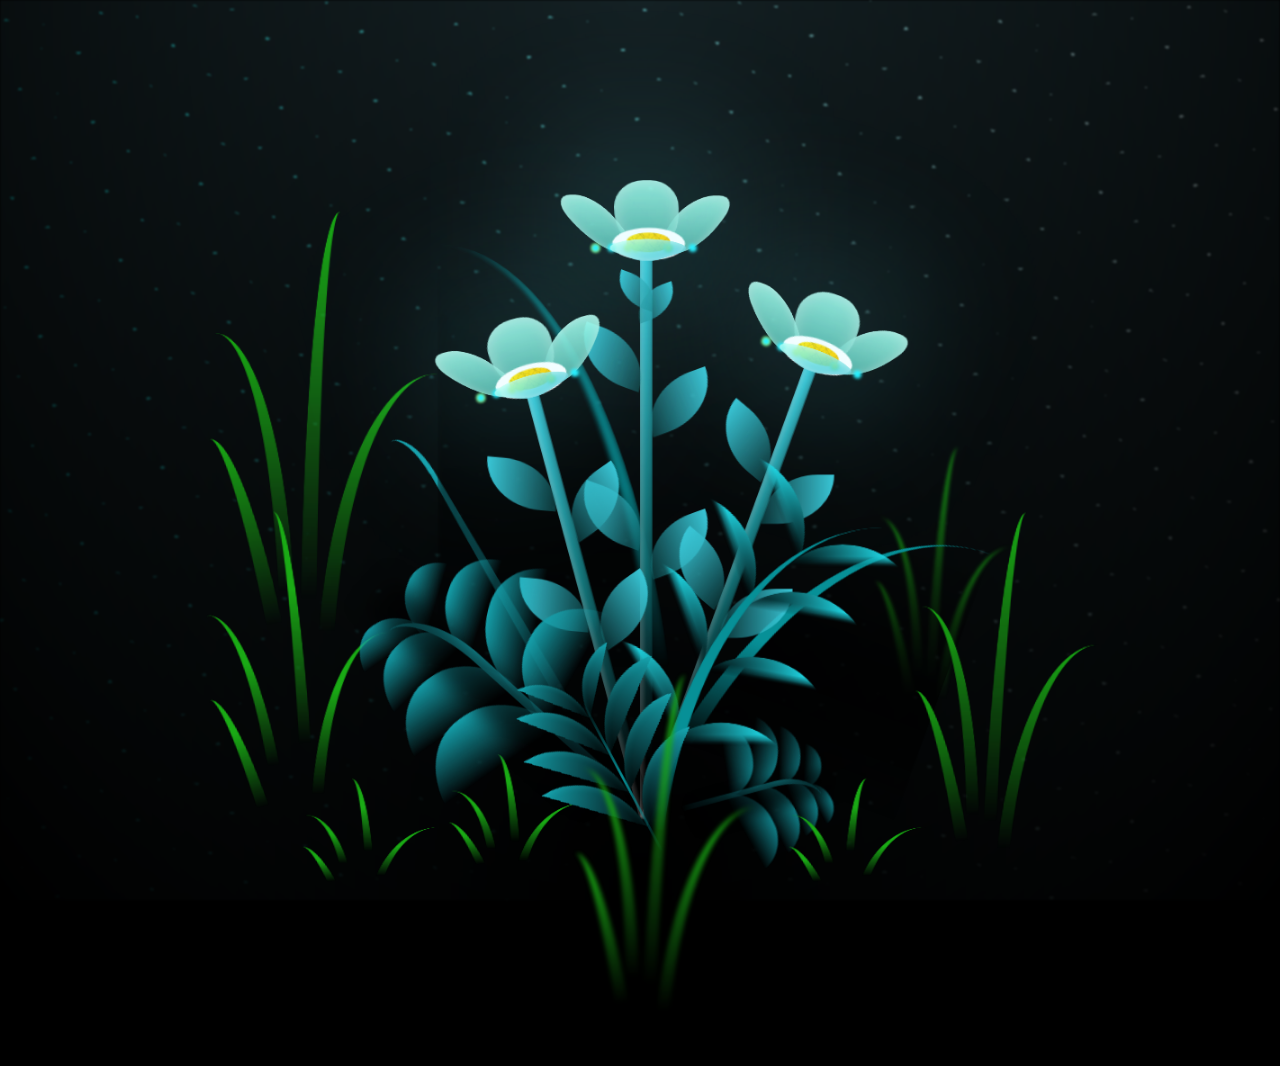
==== flower.html @ 38403045 "first commit" ====
<!DOCTYPE html>
<html lang="en">
<head>
    <meta charset="UTF-8">
    <meta http-equiv="X-UA-Compatible" content="IE=edge">
    <meta name="viewport" content="width=device-width, initial-scale=1.0">
    <link rel="stylesheet" href="css/main.css">
    <link rel="icon" href="img/flowers.png" type="image/x-icon">
    <title>flowers</title>
</head>
<body class="container">
    <div class="night"></div>
    <div class="flowers">
      <div class="flower flower--1">
        <div class="flower__leafs flower__leafs--1">
          <div class="flower__leaf flower__leaf--1"></div>
          <div class="flower__leaf flower__leaf--2"></div>
          <div class="flower__leaf flower__leaf--3"></div>
          <div class="flower__leaf flower__leaf--4"></div>
          <div class="flower__white-circle"></div>
  
          <div class="flower__light flower__light--1"></div>
          <div class="flower__light flower__light--2"></div>
          <div class="flower__light flower__light--3"></div>
          <div class="flower__light flower__light--4"></div>
          <div class="flower__light flower__light--5"></div>
          <div class="flower__light flower__light--6"></div>
          <div class="flower__light flower__light--7"></div>
          <div class="flower__light flower__light--8"></div>
  
        </div>
        <div class="flower__line">
          <div class="flower__line__leaf flower__line__leaf--1"></div>
          <div class="flower__line__leaf flower__line__leaf--2"></div>
          <div class="flower__line__leaf flower__line__leaf--3"></div>
          <div class="flower__line__leaf flower__line__leaf--4"></div>
          <div class="flower__line__leaf flower__line__leaf--5"></div>
          <div class="flower__line__leaf flower__line__leaf--6"></div>
        </div>
      </div>
  
      <div class="flower flower--2">
        <div class="flower__leafs flower__leafs--2">
          <div class="flower__leaf flower__leaf--1"></div>
          <div class="flower__leaf flower__leaf--2"></div>
          <div class="flower__leaf flower__leaf--3"></div>
          <div class="flower__leaf flower__leaf--4"></div>
          <div class="flower__white-circle"></div>
  
          <div class="flower__light flower__light--1"></div>
          <div class="flower__light flower__light--2"></div>
          <div class="flower__light flower__light--3"></div>
          <div class="flower__light flower__light--4"></div>
          <div class="flower__light flower__light--5"></div>
          <div class="flower__light flower__light--6"></div>
          <div class="flower__light flower__light--7"></div>
          <div class="flower__light flower__light--8"></div>
  
        </div>
        <div class="flower__line">
          <div class="flower__line__leaf flower__line__leaf--1"></div>
          <div class="flower__line__leaf flower__line__leaf--2"></div>
          <div class="flower__line__leaf flower__line__leaf--3"></div>
          <div class="flower__line__leaf flower__line__leaf--4"></div>
        </div>
      </div>
  
      <div class="flower flower--3">
        <div class="flower__leafs flower__leafs--3">
          <div class="flower__leaf flower__leaf--1"></div>
          <div class="flower__leaf flower__leaf--2"></div>
          <div class="flower__leaf flower__leaf--3"></div>
          <div class="flower__leaf flower__leaf--4"></div>
          <div class="flower__white-circle"></div>
  
          <div class="flower__light flower__light--1"></div>
          <div class="flower__light flower__light--2"></div>
          <div class="flower__light flower__light--3"></div>
          <div class="flower__light flower__light--4"></div>
          <div class="flower__light flower__light--5"></div>
          <div class="flower__light flower__light--6"></div>
          <div class="flower__light flower__light--7"></div>
          <div class="flower__light flower__light--8"></div>
  
        </div>
        <div class="flower__line">
          <div class="flower__line__leaf flower__line__leaf--1"></div>
          <div class="flower__line__leaf flower__line__leaf--2"></div>
          <div class="flower__line__leaf flower__line__leaf--3"></div>
          <div class="flower__line__leaf flower__line__leaf--4"></div>
        </div>
      </div>
  
      <div class="grow-ans" style="--d:1.2s">
        <div class="flower__g-long">
          <div class="flower__g-long__top"></div>
          <div class="flower__g-long__bottom"></div>
        </div>
      </div>
  
      <div class="growing-grass">
        <div class="flower__grass flower__grass--1">
          <div class="flower__grass--top"></div>
          <div class="flower__grass--bottom"></div>
          <div class="flower__grass__leaf flower__grass__leaf--1"></div>
          <div class="flower__grass__leaf flower__grass__leaf--2"></div>
          <div class="flower__grass__leaf flower__grass__leaf--3"></div>
          <div class="flower__grass__leaf flower__grass__leaf--4"></div>
          <div class="flower__grass__leaf flower__grass__leaf--5"></div>
          <div class="flower__grass__leaf flower__grass__leaf--6"></div>
          <div class="flower__grass__leaf flower__grass__leaf--7"></div>
          <div class="flower__grass__leaf flower__grass__leaf--8"></div>
          <div class="flower__grass__overlay"></div>
        </div>
      </div>
  
      <div class="growing-grass">
        <div class="flower__grass flower__grass--2">
          <div class="flower__grass--top"></div>
          <div class="flower__grass--bottom"></div>
          <div class="flower__grass__leaf flower__grass__leaf--1"></div>
          <div class="flower__grass__leaf flower__grass__leaf--2"></div>
          <div class="flower__grass__leaf flower__grass__leaf--3"></div>
          <div class="flower__grass__leaf flower__grass__leaf--4"></div>
          <div class="flower__grass__leaf flower__grass__leaf--5"></div>
          <div class="flower__grass__leaf flower__grass__leaf--6"></div>
          <div class="flower__grass__leaf flower__grass__leaf--7"></div>
          <div class="flower__grass__leaf flower__grass__leaf--8"></div>
          <div class="flower__grass__overlay"></div>
        </div>
      </div>
  
      <div class="grow-ans" style="--d:2.4s">
        <div class="flower__g-right flower__g-right--1">
          <div class="leaf"></div>
        </div>
      </div>
  
      <div class="grow-ans" style="--d:2.8s">
        <div class="flower__g-right flower__g-right--2">
          <div class="leaf"></div>
        </div>
      </div>
  
      <div class="grow-ans" style="--d:2.8s">
        <div class="flower__g-front">
          <div class="flower__g-front__leaf-wrapper flower__g-front__leaf-wrapper--1">
            <div class="flower__g-front__leaf"></div>
          </div>
          <div class="flower__g-front__leaf-wrapper flower__g-front__leaf-wrapper--2">
            <div class="flower__g-front__leaf"></div>
          </div>
          <div class="flower__g-front__leaf-wrapper flower__g-front__leaf-wrapper--3">
            <div class="flower__g-front__leaf"></div>
          </div>
          <div class="flower__g-front__leaf-wrapper flower__g-front__leaf-wrapper--4">
            <div class="flower__g-front__leaf"></div>
          </div>
          <div class="flower__g-front__leaf-wrapper flower__g-front__leaf-wrapper--5">
            <div class="flower__g-front__leaf"></div>
          </div>
          <div class="flower__g-front__leaf-wrapper flower__g-front__leaf-wrapper--6">
            <div class="flower__g-front__leaf"></div>
          </div>
          <div class="flower__g-front__leaf-wrapper flower__g-front__leaf-wrapper--7">
            <div class="flower__g-front__leaf"></div>
          </div>
          <div class="flower__g-front__leaf-wrapper flower__g-front__leaf-wrapper--8">
            <div class="flower__g-front__leaf"></div>
          </div>
          <div class="flower__g-front__line"></div>
        </div>
      </div>
  
      <div class="grow-ans" style="--d:3.2s">
        <div class="flower__g-fr">
          <div class="leaf"></div>
          <div class="flower__g-fr__leaf flower__g-fr__leaf--1"></div>
          <div class="flower__g-fr__leaf flower__g-fr__leaf--2"></div>
          <div class="flower__g-fr__leaf flower__g-fr__leaf--3"></div>
          <div class="flower__g-fr__leaf flower__g-fr__leaf--4"></div>
          <div class="flower__g-fr__leaf flower__g-fr__leaf--5"></div>
          <div class="flower__g-fr__leaf flower__g-fr__leaf--6"></div>
          <div class="flower__g-fr__leaf flower__g-fr__leaf--7"></div>
          <div class="flower__g-fr__leaf flower__g-fr__leaf--8"></div>
        </div>
      </div>
  
      <div class="long-g long-g--0">
        <div class="grow-ans" style="--d:3s">
          <div class="leaf leaf--0"></div>
        </div>
        <div class="grow-ans" style="--d:2.2s">
          <div class="leaf leaf--1"></div>
        </div>
        <div class="grow-ans" style="--d:3.4s">
          <div class="leaf leaf--2"></div>
        </div>
        <div class="grow-ans" style="--d:3.6s">
          <div class="leaf leaf--3"></div>
        </div>
      </div>
  
      <div class="long-g long-g--1">
        <div class="grow-ans" style="--d:3.6s">
          <div class="leaf leaf--0"></div>
        </div>
        <div class="grow-ans" style="--d:3.8s">
          <div class="leaf leaf--1"></div>
        </div>
        <div class="grow-ans" style="--d:4s">
          <div class="leaf leaf--2"></div>
        </div>
        <div class="grow-ans" style="--d:4.2s">
          <div class="leaf leaf--3"></div>
        </div>
      </div>
  
      <div class="long-g long-g--2">
        <div class="grow-ans" style="--d:4s">
          <div class="leaf leaf--0"></div>
        </div>
        <div class="grow-ans" style="--d:4.2s">
          <div class="leaf leaf--1"></div>
        </div>
        <div class="grow-ans" style="--d:4.4s">
          <div class="leaf leaf--2"></div>
        </div>
        <div class="grow-ans" style="--d:4.6s">
          <div class="leaf leaf--3"></div>
        </div>
      </div>
  
      <div class="long-g long-g--3">
        <div class="grow-ans" style="--d:4s">
          <div class="leaf leaf--0"></div>
        </div>
        <div class="grow-ans" style="--d:4.2s">
          <div class="leaf leaf--1"></div>
        </div>
        <div class="grow-ans" style="--d:3s">
          <div class="leaf leaf--2"></div>
        </div>
        <div class="grow-ans" style="--d:3.6s">
          <div class="leaf leaf--3"></div>
        </div>
      </div>
  
      <div class="long-g long-g--4">
        <div class="grow-ans" style="--d:4s">
          <div class="leaf leaf--0"></div>
        </div>
        <div class="grow-ans" style="--d:4.2s">
          <div class="leaf leaf--1"></div>
        </div>
        <div class="grow-ans" style="--d:3s">
          <div class="leaf leaf--2"></div>
        </div>
        <div class="grow-ans" style="--d:3.6s">
          <div class="leaf leaf--3"></div>
        </div>
      </div>
  
      <div class="long-g long-g--5">
        <div class="grow-ans" style="--d:4s">
          <div class="leaf leaf--0"></div>
        </div>
        <div class="grow-ans" style="--d:4.2s">
          <div class="leaf leaf--1"></div>
        </div>
        <div class="grow-ans" style="--d:3s">
          <div class="leaf leaf--2"></div>
        </div>
        <div class="grow-ans" style="--d:3.6s">
          <div class="leaf leaf--3"></div>
        </div>
      </div>
  
      <div class="long-g long-g--6">
        <div class="grow-ans" style="--d:4.2s">
          <div class="leaf leaf--0"></div>
        </div>
        <div class="grow-ans" style="--d:4.4s">
          <div class="leaf leaf--1"></div>
        </div>
        <div class="grow-ans" style="--d:4.6s">
          <div class="leaf leaf--2"></div>
        </div>
        <div class="grow-ans" style="--d:4.8s">
          <div class="leaf leaf--3"></div>
        </div>
      </div>
  
      <div class="long-g long-g--7">
        <div class="grow-ans" style="--d:3s">
          <div class="leaf leaf--0"></div>
        </div>
        <div class="grow-ans" style="--d:3.2s">
          <div class="leaf leaf--1"></div>
        </div>
        <div class="grow-ans" style="--d:3.5s">
          <div class="leaf leaf--2"></div>
        </div>
        <div class="grow-ans" style="--d:3.6s">
          <div class="leaf leaf--3"></div>
        </div>
      </div>
    </div>
    <script src="main.js"></script>
  </body>
</html>
---- css/main.css ----
*,
*::after,
*::before {
  padding: 0;
  margin: 0;
  box-sizing: border-box;
}

:root {
  --dark-color: #000;
}

body {
  display: flex;
  align-items: flex-end;
  justify-content: center;
  min-height: 100vh;
  background-color: var(--dark-color);
  overflow: hidden;
  perspective: 1000px;
}

.night {
  position: fixed;
  left: 50%;
  top: 0;
  transform: translateX(-50%);
  width: 100%;
  height: 100%;
  filter: blur(0.1vmin);
  background-image: radial-gradient(ellipse at top, transparent 0%, var(--dark-color)), radial-gradient(ellipse at bottom, var(--dark-color), rgba(145, 233, 255, 0.2)), repeating-linear-gradient(220deg, rgb(0, 0, 0) 0px, rgb(0, 0, 0) 19px, transparent 19px, transparent 22px), repeating-linear-gradient(189deg, rgb(0, 0, 0) 0px, rgb(0, 0, 0) 19px, transparent 19px, transparent 22px), repeating-linear-gradient(148deg, rgb(0, 0, 0) 0px, rgb(0, 0, 0) 19px, transparent 19px, transparent 22px), linear-gradient(90deg, rgb(0, 255, 250), rgb(240, 240, 240));
}

.flowers {
  position: relative;
  transform: scale(0.9);
}

.flower {
  position: absolute;
  bottom: 10vmin;
  transform-origin: bottom center;
  z-index: 10;
  --fl-speed: 0.8s;
}
.flower--1 {
  -webkit-animation: moving-flower-1 4s linear infinite;
          animation: moving-flower-1 4s linear infinite;
}
.flower--1 .flower__line {
  height: 70vmin;
  -webkit-animation-delay: 0.3s;
          animation-delay: 0.3s;
}
.flower--1 .flower__line__leaf--1 {
  -webkit-animation: blooming-leaf-right var(--fl-speed) 1.6s backwards;
          animation: blooming-leaf-right var(--fl-speed) 1.6s backwards;
}
.flower--1 .flower__line__leaf--2 {
  -webkit-animation: blooming-leaf-right var(--fl-speed) 1.4s backwards;
          animation: blooming-leaf-right var(--fl-speed) 1.4s backwards;
}
.flower--1 .flower__line__leaf--3 {
  -webkit-animation: blooming-leaf-left var(--fl-speed) 1.2s backwards;
          animation: blooming-leaf-left var(--fl-speed) 1.2s backwards;
}
.flower--1 .flower__line__leaf--4 {
  -webkit-animation: blooming-leaf-left var(--fl-speed) 1s backwards;
          animation: blooming-leaf-left var(--fl-speed) 1s backwards;
}
.flower--1 .flower__line__leaf--5 {
  -webkit-animation: blooming-leaf-right var(--fl-speed) 1.8s backwards;
          animation: blooming-leaf-right var(--fl-speed) 1.8s backwards;
}
.flower--1 .flower__line__leaf--6 {
  -webkit-animation: blooming-leaf-left var(--fl-speed) 2s backwards;
          animation: blooming-leaf-left var(--fl-speed) 2s backwards;
}
.flower--2 {
  left: 50%;
  transform: rotate(20deg);
  -webkit-animation: moving-flower-2 4s linear infinite;
          animation: moving-flower-2 4s linear infinite;
}
.flower--2 .flower__line {
  height: 60vmin;
  -webkit-animation-delay: 0.6s;
          animation-delay: 0.6s;
}
.flower--2 .flower__line__leaf--1 {
  -webkit-animation: blooming-leaf-right var(--fl-speed) 1.9s backwards;
          animation: blooming-leaf-right var(--fl-speed) 1.9s backwards;
}
.flower--2 .flower__line__leaf--2 {
  -webkit-animation: blooming-leaf-right var(--fl-speed) 1.7s backwards;
          animation: blooming-leaf-right var(--fl-speed) 1.7s backwards;
}
.flower--2 .flower__line__leaf--3 {
  -webkit-animation: blooming-leaf-left var(--fl-speed) 1.5s backwards;
          animation: blooming-leaf-left var(--fl-speed) 1.5s backwards;
}
.flower--2 .flower__line__leaf--4 {
  -webkit-animation: blooming-leaf-left var(--fl-speed) 1.3s backwards;
          animation: blooming-leaf-left var(--fl-speed) 1.3s backwards;
}
.flower--3 {
  left: 50%;
  transform: rotate(-15deg);
  -webkit-animation: moving-flower-3 4s linear infinite;
          animation: moving-flower-3 4s linear infinite;
}
.flower--3 .flower__line {
  -webkit-animation-delay: 0.9s;
          animation-delay: 0.9s;
}
.flower--3 .flower__line__leaf--1 {
  -webkit-animation: blooming-leaf-right var(--fl-speed) 2.5s backwards;
          animation: blooming-leaf-right var(--fl-speed) 2.5s backwards;
}
.flower--3 .flower__line__leaf--2 {
  -webkit-animation: blooming-leaf-right var(--fl-speed) 2.3s backwards;
          animation: blooming-leaf-right var(--fl-speed) 2.3s backwards;
}
.flower--3 .flower__line__leaf--3 {
  -webkit-animation: blooming-leaf-left var(--fl-speed) 2.1s backwards;
          animation: blooming-leaf-left var(--fl-speed) 2.1s backwards;
}
.flower--3 .flower__line__leaf--4 {
  -webkit-animation: blooming-leaf-left var(--fl-speed) 1.9s backwards;
          animation: blooming-leaf-left var(--fl-speed) 1.9s backwards;
}
.flower__leafs {
  position: relative;
  -webkit-animation: blooming-flower 2s backwards;
          animation: blooming-flower 2s backwards;
}
.flower__leafs--1 {
  -webkit-animation-delay: 1.1s;
          animation-delay: 1.1s;
}
.flower__leafs--2 {
  -webkit-animation-delay: 1.4s;
          animation-delay: 1.4s;
}
.flower__leafs--3 {
  -webkit-animation-delay: 1.7s;
          animation-delay: 1.7s;
}
.flower__leafs::after {
  content: "";
  position: absolute;
  left: 0;
  top: 0;
  transform: translate(-50%, -100%);
  width: 8vmin;
  height: 8vmin;
  background-color: #6bf0ff;
  filter: blur(10vmin);
}
.flower__leaf {
  position: absolute;
  bottom: 0;
  left: 50%;
  width: 8vmin;
  height: 11vmin;
  border-radius: 51% 49% 47% 53%/44% 45% 55% 69%;
  background-color: #a7ffee;
  background-image: linear-gradient(to top, #54b8aa, #a7ffee);
  transform-origin: bottom center;
  opacity: 0.9;
  box-shadow: inset 0 0 2vmin rgba(255, 255, 255, 0.5);
}
.flower__leaf--1 {
  transform: translate(-10%, 1%) rotateY(40deg) rotateX(-50deg);
}
.flower__leaf--2 {
  transform: translate(-50%, -4%) rotateX(40deg);
}
.flower__leaf--3 {
  transform: translate(-90%, 0%) rotateY(45deg) rotateX(50deg);
}
.flower__leaf--4 {
  width: 8vmin;
  height: 8vmin;
  transform-origin: bottom left;
  border-radius: 4vmin 10vmin 4vmin 4vmin;
  transform: translate(0%, 18%) rotateX(70deg) rotate(-43deg);
  background-image: linear-gradient(to top, #39c6d6, #a7ffee);
  z-index: 1;
  opacity: 0.8;
}
.flower__white-circle {
  position: absolute;
  left: -3.5vmin;
  top: -3vmin;
  width: 9vmin;
  height: 4vmin;
  border-radius: 50%;
  background-color: #fff;
}
.flower__white-circle::after {
  content: "";
  position: absolute;
  left: 50%;
  top: 45%;
  transform: translate(-50%, -50%);
  width: 60%;
  height: 60%;
  border-radius: inherit;
  background-image: repeating-linear-gradient(135deg, rgba(0, 0, 0, 0.03) 0px, rgba(0, 0, 0, 0.03) 1px, transparent 1px, transparent 12px), repeating-linear-gradient(45deg, rgba(0, 0, 0, 0.03) 0px, rgba(0, 0, 0, 0.03) 1px, transparent 1px, transparent 12px), repeating-linear-gradient(67.5deg, rgba(0, 0, 0, 0.03) 0px, rgba(0, 0, 0, 0.03) 1px, transparent 1px, transparent 12px), repeating-linear-gradient(135deg, rgba(0, 0, 0, 0.03) 0px, rgba(0, 0, 0, 0.03) 1px, transparent 1px, transparent 12px), repeating-linear-gradient(45deg, rgba(0, 0, 0, 0.03) 0px, rgba(0, 0, 0, 0.03) 1px, transparent 1px, transparent 12px), repeating-linear-gradient(112.5deg, rgba(0, 0, 0, 0.03) 0px, rgba(0, 0, 0, 0.03) 1px, transparent 1px, transparent 12px), repeating-linear-gradient(112.5deg, rgba(0, 0, 0, 0.03) 0px, rgba(0, 0, 0, 0.03) 1px, transparent 1px, transparent 12px), repeating-linear-gradient(45deg, rgba(0, 0, 0, 0.03) 0px, rgba(0, 0, 0, 0.03) 1px, transparent 1px, transparent 12px), repeating-linear-gradient(22.5deg, rgba(0, 0, 0, 0.03) 0px, rgba(0, 0, 0, 0.03) 1px, transparent 1px, transparent 12px), repeating-linear-gradient(45deg, rgba(0, 0, 0, 0.03) 0px, rgba(0, 0, 0, 0.03) 1px, transparent 1px, transparent 12px), repeating-linear-gradient(22.5deg, rgba(0, 0, 0, 0.03) 0px, rgba(0, 0, 0, 0.03) 1px, transparent 1px, transparent 12px), repeating-linear-gradient(135deg, rgba(0, 0, 0, 0.03) 0px, rgba(0, 0, 0, 0.03) 1px, transparent 1px, transparent 12px), repeating-linear-gradient(157.5deg, rgba(0, 0, 0, 0.03) 0px, rgba(0, 0, 0, 0.03) 1px, transparent 1px, transparent 12px), repeating-linear-gradient(67.5deg, rgba(0, 0, 0, 0.03) 0px, rgba(0, 0, 0, 0.03) 1px, transparent 1px, transparent 12px), repeating-linear-gradient(67.5deg, rgba(0, 0, 0, 0.03) 0px, rgba(0, 0, 0, 0.03) 1px, transparent 1px, transparent 12px), linear-gradient(90deg, rgb(255, 235, 18), rgb(255, 206, 0));
}
.flower__line {
  height: 55vmin;
  width: 1.5vmin;
  background-image: linear-gradient(to left, rgba(0, 0, 0, 0.2), transparent, rgba(255, 255, 255, 0.2)), linear-gradient(to top, transparent 10%, #14757a, #39c6d6);
  box-shadow: inset 0 0 2px rgba(0, 0, 0, 0.5);
  -webkit-animation: grow-flower-tree 4s backwards;
          animation: grow-flower-tree 4s backwards;
}
.flower__line__leaf {
  --w: 7vmin;
  --h: calc(var(--w) + 2vmin);
  position: absolute;
  top: 20%;
  left: 90%;
  width: var(--w);
  height: var(--h);
  border-top-right-radius: var(--h);
  border-bottom-left-radius: var(--h);
  background-image: linear-gradient(to top, rgba(20, 117, 122, 0.4), #39c6d6);
}
.flower__line__leaf--1 {
  transform: rotate(70deg) rotateY(30deg);
}
.flower__line__leaf--2 {
  top: 45%;
  transform: rotate(70deg) rotateY(30deg);
}
.flower__line__leaf--3, .flower__line__leaf--4, .flower__line__leaf--6 {
  border-top-right-radius: 0;
  border-bottom-left-radius: 0;
  border-top-left-radius: var(--h);
  border-bottom-right-radius: var(--h);
  left: -460%;
  top: 12%;
  transform: rotate(-70deg) rotateY(30deg);
}
.flower__line__leaf--4 {
  top: 40%;
}
.flower__line__leaf--5 {
  top: 0;
  transform-origin: left;
  transform: rotate(70deg) rotateY(30deg) scale(0.6);
}
.flower__line__leaf--6 {
  top: -2%;
  left: -450%;
  transform-origin: right;
  transform: rotate(-70deg) rotateY(30deg) scale(0.6);
}
.flower__light {
  position: absolute;
  bottom: 0vmin;
  width: 1vmin;
  height: 1vmin;
  background-color: rgb(255, 251, 0);
  border-radius: 50%;
  filter: blur(0.2vmin);
  -webkit-animation: light-ans 4s linear infinite backwards;
          animation: light-ans 4s linear infinite backwards;
}
.flower__light:nth-child(odd) {
  background-color: #23f0ff;
}
.flower__light--1 {
  left: -2vmin;
  -webkit-animation-delay: 1s;
          animation-delay: 1s;
}
.flower__light--2 {
  left: 3vmin;
  -webkit-animation-delay: 0.5s;
          animation-delay: 0.5s;
}
.flower__light--3 {
  left: -6vmin;
  -webkit-animation-delay: 0.3s;
          animation-delay: 0.3s;
}
.flower__light--4 {
  left: 6vmin;
  -webkit-animation-delay: 0.9s;
          animation-delay: 0.9s;
}
.flower__light--5 {
  left: -1vmin;
  -webkit-animation-delay: 1.5s;
          animation-delay: 1.5s;
}
.flower__light--6 {
  left: -4vmin;
  -webkit-animation-delay: 3s;
          animation-delay: 3s;
}
.flower__light--7 {
  left: 3vmin;
  -webkit-animation-delay: 2s;
          animation-delay: 2s;
}
.flower__light--8 {
  left: -6vmin;
  -webkit-animation-delay: 3.5s;
          animation-delay: 3.5s;
}
.flower__grass {
  --c: #159faa;
  --line-w: 1.5vmin;
  position: absolute;
  bottom: 12vmin;
  left: -7vmin;
  display: flex;
  flex-direction: column;
  align-items: flex-end;
  z-index: 20;
  transform-origin: bottom center;
  transform: rotate(-48deg) rotateY(40deg);
}
.flower__grass--1 {
  -webkit-animation: moving-grass 2s linear infinite;
          animation: moving-grass 2s linear infinite;
}
.flower__grass--2 {
  left: 2vmin;
  bottom: 10vmin;
  transform: scale(0.5) rotate(75deg) rotateX(10deg) rotateY(-200deg);
  opacity: 0.8;
  z-index: 0;
  -webkit-animation: moving-grass--2 1.5s linear infinite;
          animation: moving-grass--2 1.5s linear infinite;
}
.flower__grass--top {
  width: 7vmin;
  height: 10vmin;
  border-top-right-radius: 100%;
  border-right: var(--line-w) solid var(--c);
  transform-origin: bottom center;
  transform: rotate(-2deg);
}
.flower__grass--bottom {
  margin-top: -2px;
  width: var(--line-w);
  height: 25vmin;
  background-image: linear-gradient(to top, transparent, var(--c));
}
.flower__grass__leaf {
  --size: 10vmin;
  position: absolute;
  width: calc(var(--size) * 2.1);
  height: var(--size);
  border-top-left-radius: var(--size);
  border-top-right-radius: var(--size);
  background-image: linear-gradient(to top, transparent, transparent 30%, var(--c));
  z-index: 100;
}
.flower__grass__leaf--1 {
  top: -6%;
  left: 30%;
  --size: 6vmin;
  transform: rotate(-20deg);
  -webkit-animation: growing-grass-ans--1 2s 2.6s backwards;
          animation: growing-grass-ans--1 2s 2.6s backwards;
}
@-webkit-keyframes growing-grass-ans--1 {
  0% {
    transform-origin: bottom left;
    transform: rotate(-20deg) scale(0);
  }
}
@keyframes growing-grass-ans--1 {
  0% {
    transform-origin: bottom left;
    transform: rotate(-20deg) scale(0);
  }
}
.flower__grass__leaf--2 {
  top: -5%;
  left: -110%;
  --size: 6vmin;
  transform: rotate(10deg);
  -webkit-animation: growing-grass-ans--2 2s 2.4s linear backwards;
          animation: growing-grass-ans--2 2s 2.4s linear backwards;
}
@-webkit-keyframes growing-grass-ans--2 {
  0% {
    transform-origin: bottom right;
    transform: rotate(10deg) scale(0);
  }
}
@keyframes growing-grass-ans--2 {
  0% {
    transform-origin: bottom right;
    transform: rotate(10deg) scale(0);
  }
}
.flower__grass__leaf--3 {
  top: 5%;
  left: 60%;
  --size: 8vmin;
  transform: rotate(-18deg) rotateX(-20deg);
  -webkit-animation: growing-grass-ans--3 2s 2.2s linear backwards;
          animation: growing-grass-ans--3 2s 2.2s linear backwards;
}
@-webkit-keyframes growing-grass-ans--3 {
  0% {
    transform-origin: bottom left;
    transform: rotate(-18deg) rotateX(-20deg) scale(0);
  }
}
@keyframes growing-grass-ans--3 {
  0% {
    transform-origin: bottom left;
    transform: rotate(-18deg) rotateX(-20deg) scale(0);
  }
}
.flower__grass__leaf--4 {
  top: 6%;
  left: -135%;
  --size: 8vmin;
  transform: rotate(2deg);
  -webkit-animation: growing-grass-ans--4 2s 2s linear backwards;
          animation: growing-grass-ans--4 2s 2s linear backwards;
}
@-webkit-keyframes growing-grass-ans--4 {
  0% {
    transform-origin: bottom right;
    transform: rotate(2deg) scale(0);
  }
}
@keyframes growing-grass-ans--4 {
  0% {
    transform-origin: bottom right;
    transform: rotate(2deg) scale(0);
  }
}
.flower__grass__leaf--5 {
  top: 20%;
  left: 60%;
  --size: 10vmin;
  transform: rotate(-24deg) rotateX(-20deg);
  -webkit-animation: growing-grass-ans--5 2s 1.8s linear backwards;
          animation: growing-grass-ans--5 2s 1.8s linear backwards;
}
@-webkit-keyframes growing-grass-ans--5 {
  0% {
    transform-origin: bottom left;
    transform: rotate(-24deg) rotateX(-20deg) scale(0);
  }
}
@keyframes growing-grass-ans--5 {
  0% {
    transform-origin: bottom left;
    transform: rotate(-24deg) rotateX(-20deg) scale(0);
  }
}
.flower__grass__leaf--6 {
  top: 22%;
  left: -180%;
  --size: 10vmin;
  transform: rotate(10deg);
  -webkit-animation: growing-grass-ans--6 2s 1.6s linear backwards;
          animation: growing-grass-ans--6 2s 1.6s linear backwards;
}
@-webkit-keyframes growing-grass-ans--6 {
  0% {
    transform-origin: bottom right;
    transform: rotate(10deg) scale(0);
  }
}
@keyframes growing-grass-ans--6 {
  0% {
    transform-origin: bottom right;
    transform: rotate(10deg) scale(0);
  }
}
.flower__grass__leaf--7 {
  top: 39%;
  left: 70%;
  --size: 10vmin;
  transform: rotate(-10deg);
  -webkit-animation: growing-grass-ans--7 2s 1.4s linear backwards;
          animation: growing-grass-ans--7 2s 1.4s linear backwards;
}
@-webkit-keyframes growing-grass-ans--7 {
  0% {
    transform-origin: bottom left;
    transform: rotate(-10deg) scale(0);
  }
}
@keyframes growing-grass-ans--7 {
  0% {
    transform-origin: bottom left;
    transform: rotate(-10deg) scale(0);
  }
}
.flower__grass__leaf--8 {
  top: 40%;
  left: -215%;
  --size: 11vmin;
  transform: rotate(10deg);
  -webkit-animation: growing-grass-ans--8 2s 1.2s linear backwards;
          animation: growing-grass-ans--8 2s 1.2s linear backwards;
}
@-webkit-keyframes growing-grass-ans--8 {
  0% {
    transform-origin: bottom right;
    transform: rotate(10deg) scale(0);
  }
}
@keyframes growing-grass-ans--8 {
  0% {
    transform-origin: bottom right;
    transform: rotate(10deg) scale(0);
  }
}
.flower__grass__overlay {
  position: absolute;
  top: -10%;
  right: 0%;
  width: 100%;
  height: 100%;
  background-color: rgba(0, 0, 0, 0.6);
  filter: blur(1.5vmin);
  z-index: 100;
}
.flower__g-long {
  --w: 2vmin;
  --h: 6vmin;
  --c: #159faa;
  position: absolute;
  bottom: 10vmin;
  left: -3vmin;
  transform-origin: bottom center;
  transform: rotate(-30deg) rotateY(-20deg);
  display: flex;
  flex-direction: column;
  align-items: flex-end;
  -webkit-animation: flower-g-long-ans 3s linear infinite;
          animation: flower-g-long-ans 3s linear infinite;
}
@-webkit-keyframes flower-g-long-ans {
  0%, 100% {
    transform: rotate(-30deg) rotateY(-20deg);
  }
  50% {
    transform: rotate(-32deg) rotateY(-20deg);
  }
}
@keyframes flower-g-long-ans {
  0%, 100% {
    transform: rotate(-30deg) rotateY(-20deg);
  }
  50% {
    transform: rotate(-32deg) rotateY(-20deg);
  }
}
.flower__g-long__top {
  top: calc(var(--h) * -1);
  width: calc(var(--w) + 1vmin);
  height: var(--h);
  border-top-right-radius: 100%;
  border-right: 0.7vmin solid var(--c);
  transform: translate(-0.7vmin, 1vmin);
}
.flower__g-long__bottom {
  width: var(--w);
  height: 50vmin;
  transform-origin: bottom center;
  background-image: linear-gradient(to top, transparent 30%, var(--c));
  box-shadow: inset 0 0 2px rgba(0, 0, 0, 0.5);
  -webkit-clip-path: polygon(35% 0, 65% 1%, 100% 100%, 0% 100%);
          clip-path: polygon(35% 0, 65% 1%, 100% 100%, 0% 100%);
}
.flower__g-right {
  position: absolute;
  bottom: 6vmin;
  left: -2vmin;
  transform-origin: bottom left;
  transform: rotate(20deg);
}
.flower__g-right .leaf {
  width: 30vmin;
  height: 50vmin;
  border-top-left-radius: 100%;
  border-left: 2vmin solid #079097;
  background-image: linear-gradient(to bottom, transparent, var(--dark-color) 60%);
  -webkit-mask-image: linear-gradient(to top, transparent 30%, #079097 60%);
}
.flower__g-right--1 {
  -webkit-animation: flower-g-right-ans 2.5s linear infinite;
          animation: flower-g-right-ans 2.5s linear infinite;
}
.flower__g-right--2 {
  left: 5vmin;
  transform: rotateY(-180deg);
  -webkit-animation: flower-g-right-ans--2 3s linear infinite;
          animation: flower-g-right-ans--2 3s linear infinite;
}
.flower__g-right--2 .leaf {
  height: 75vmin;
  filter: blur(0.3vmin);
  opacity: 0.8;
}
@-webkit-keyframes flower-g-right-ans {
  0%, 100% {
    transform: rotate(20deg);
  }
  50% {
    transform: rotate(24deg) rotateX(-20deg);
  }
}
@keyframes flower-g-right-ans {
  0%, 100% {
    transform: rotate(20deg);
  }
  50% {
    transform: rotate(24deg) rotateX(-20deg);
  }
}
@-webkit-keyframes flower-g-right-ans--2 {
  0%, 100% {
    transform: rotateY(-180deg) rotate(0deg) rotateX(-20deg);
  }
  50% {
    transform: rotateY(-180deg) rotate(6deg) rotateX(-20deg);
  }
}
@keyframes flower-g-right-ans--2 {
  0%, 100% {
    transform: rotateY(-180deg) rotate(0deg) rotateX(-20deg);
  }
  50% {
    transform: rotateY(-180deg) rotate(6deg) rotateX(-20deg);
  }
}
.flower__g-front {
  position: absolute;
  bottom: 6vmin;
  left: 2.5vmin;
  z-index: 100;
  transform-origin: bottom center;
  transform: rotate(-28deg) rotateY(30deg) scale(1.04);
  -webkit-animation: flower__g-front-ans 2s linear infinite;
          animation: flower__g-front-ans 2s linear infinite;
}
@-webkit-keyframes flower__g-front-ans {
  0%, 100% {
    transform: rotate(-28deg) rotateY(30deg) scale(1.04);
  }
  50% {
    transform: rotate(-35deg) rotateY(40deg) scale(1.04);
  }
}
@keyframes flower__g-front-ans {
  0%, 100% {
    transform: rotate(-28deg) rotateY(30deg) scale(1.04);
  }
  50% {
    transform: rotate(-35deg) rotateY(40deg) scale(1.04);
  }
}
.flower__g-front__line {
  width: 0.3vmin;
  height: 20vmin;
  background-image: linear-gradient(to top, transparent, #079097, transparent 100%);
  position: relative;
}
.flower__g-front__leaf-wrapper {
  position: absolute;
  top: 0;
  left: 0;
  transform-origin: bottom left;
  transform: rotate(10deg);
}
.flower__g-front__leaf-wrapper:nth-child(even) {
  left: 0vmin;
  transform: rotateY(-180deg) rotate(5deg);
  -webkit-animation: flower__g-front__leaf-left-ans 1s ease-in backwards;
          animation: flower__g-front__leaf-left-ans 1s ease-in backwards;
}
.flower__g-front__leaf-wrapper:nth-child(odd) {
  -webkit-animation: flower__g-front__leaf-ans 1s ease-in backwards;
          animation: flower__g-front__leaf-ans 1s ease-in backwards;
}
.flower__g-front__leaf-wrapper--1 {
  top: -8vmin;
  transform: scale(0.7);
  -webkit-animation: flower__g-front__leaf-ans 1s 5.5s ease-in backwards !important;
          animation: flower__g-front__leaf-ans 1s 5.5s ease-in backwards !important;
}
.flower__g-front__leaf-wrapper--2 {
  top: -8vmin;
  transform: rotateY(-180deg) scale(0.7) !important;
  -webkit-animation: flower__g-front__leaf-left-ans-2 1s 4.6s ease-in backwards !important;
          animation: flower__g-front__leaf-left-ans-2 1s 4.6s ease-in backwards !important;
}
.flower__g-front__leaf-wrapper--3 {
  top: -3vmin;
  -webkit-animation: flower__g-front__leaf-ans 1s 4.6s ease-in backwards;
          animation: flower__g-front__leaf-ans 1s 4.6s ease-in backwards;
}
.flower__g-front__leaf-wrapper--4 {
  top: -3vmin;
  transform: rotateY(-180deg) scale(0.9) !important;
  -webkit-animation: flower__g-front__leaf-left-ans-2 1s 4.6s ease-in backwards !important;
          animation: flower__g-front__leaf-left-ans-2 1s 4.6s ease-in backwards !important;
}
@-webkit-keyframes flower__g-front__leaf-left-ans-2 {
  0% {
    transform: rotateY(-180deg) scale(0);
  }
}
@keyframes flower__g-front__leaf-left-ans-2 {
  0% {
    transform: rotateY(-180deg) scale(0);
  }
}
.flower__g-front__leaf-wrapper--5, .flower__g-front__leaf-wrapper--6 {
  top: 2vmin;
}
.flower__g-front__leaf-wrapper--7, .flower__g-front__leaf-wrapper--8 {
  top: 6.5vmin;
}
.flower__g-front__leaf-wrapper--2 {
  -webkit-animation-delay: 5.2s !important;
          animation-delay: 5.2s !important;
}
.flower__g-front__leaf-wrapper--3 {
  -webkit-animation-delay: 4.9s !important;
          animation-delay: 4.9s !important;
}
.flower__g-front__leaf-wrapper--5 {
  -webkit-animation-delay: 4.3s !important;
          animation-delay: 4.3s !important;
}
.flower__g-front__leaf-wrapper--6 {
  -webkit-animation-delay: 4.1s !important;
          animation-delay: 4.1s !important;
}
.flower__g-front__leaf-wrapper--7 {
  -webkit-animation-delay: 3.8s !important;
          animation-delay: 3.8s !important;
}
.flower__g-front__leaf-wrapper--8 {
  -webkit-animation-delay: 3.5s !important;
          animation-delay: 3.5s !important;
}
@-webkit-keyframes flower__g-front__leaf-ans {
  0% {
    transform: rotate(10deg) scale(0);
  }
}
@keyframes flower__g-front__leaf-ans {
  0% {
    transform: rotate(10deg) scale(0);
  }
}
@-webkit-keyframes flower__g-front__leaf-left-ans {
  0% {
    transform: rotateY(-180deg) rotate(5deg) scale(0);
  }
}
@keyframes flower__g-front__leaf-left-ans {
  0% {
    transform: rotateY(-180deg) rotate(5deg) scale(0);
  }
}
.flower__g-front__leaf {
  width: 10vmin;
  height: 10vmin;
  border-radius: 100% 0% 0% 100%/100% 100% 0% 0%;
  box-shadow: inset 0 2px 1vmin hsla(184deg, 97%, 58%, 0.2);
  background-image: linear-gradient(to bottom left, transparent, var(--dark-color)), linear-gradient(to bottom right, #159faa 50%, transparent 50%, transparent);
  -webkit-mask-image: linear-gradient(to bottom right, #159faa 50%, transparent 50%, transparent);
  mask-image: linear-gradient(to bottom right, #159faa 50%, transparent 50%, transparent);
}
.flower__g-fr {
  position: absolute;
  bottom: -4vmin;
  left: vmin;
  transform-origin: bottom left;
  z-index: 10;
  -webkit-animation: flower__g-fr-ans 2s linear infinite;
          animation: flower__g-fr-ans 2s linear infinite;
}
@-webkit-keyframes flower__g-fr-ans {
  0%, 100% {
    transform: rotate(2deg);
  }
  50% {
    transform: rotate(4deg);
  }
}
@keyframes flower__g-fr-ans {
  0%, 100% {
    transform: rotate(2deg);
  }
  50% {
    transform: rotate(4deg);
  }
}
.flower__g-fr .leaf {
  width: 30vmin;
  height: 50vmin;
  border-top-left-radius: 100%;
  border-left: 2vmin solid #079097;
  -webkit-mask-image: linear-gradient(to top, transparent 25%, #079097 50%);
  position: relative;
  z-index: 1;
}
.flower__g-fr__leaf {
  position: absolute;
  top: 0;
  left: 0;
  width: 10vmin;
  height: 10vmin;
  border-radius: 100% 0% 0% 100%/100% 100% 0% 0%;
  box-shadow: inset 0 2px 1vmin hsla(184deg, 97%, 58%, 0.2);
  background-image: linear-gradient(to bottom left, transparent, var(--dark-color) 98%), linear-gradient(to bottom right, #23f0ff 45%, transparent 50%, transparent);
  -webkit-mask-image: linear-gradient(135deg, #159faa 40%, transparent 50%, transparent);
}
.flower__g-fr__leaf--1 {
  left: 20vmin;
  transform: rotate(45deg);
  -webkit-animation: flower__g-fr-leaft-ans-1 0.5s 5.2s linear backwards;
          animation: flower__g-fr-leaft-ans-1 0.5s 5.2s linear backwards;
}
@-webkit-keyframes flower__g-fr-leaft-ans-1 {
  0% {
    transform-origin: left;
    transform: rotate(45deg) scale(0);
  }
}
@keyframes flower__g-fr-leaft-ans-1 {
  0% {
    transform-origin: left;
    transform: rotate(45deg) scale(0);
  }
}
.flower__g-fr__leaf--2 {
  left: 12vmin;
  top: -7vmin;
  transform: rotate(25deg) rotateY(-180deg);
  -webkit-animation: flower__g-fr-leaft-ans-6 0.5s 5s linear backwards;
          animation: flower__g-fr-leaft-ans-6 0.5s 5s linear backwards;
}
.flower__g-fr__leaf--3 {
  left: 15vmin;
  top: 6vmin;
  transform: rotate(55deg);
  -webkit-animation: flower__g-fr-leaft-ans-5 0.5s 4.8s linear backwards;
          animation: flower__g-fr-leaft-ans-5 0.5s 4.8s linear backwards;
}
.flower__g-fr__leaf--4 {
  left: 6vmin;
  top: -2vmin;
  transform: rotate(25deg) rotateY(-180deg);
  -webkit-animation: flower__g-fr-leaft-ans-6 0.5s 4.6s linear backwards;
          animation: flower__g-fr-leaft-ans-6 0.5s 4.6s linear backwards;
}
.flower__g-fr__leaf--5 {
  left: 10vmin;
  top: 14vmin;
  transform: rotate(55deg);
  -webkit-animation: flower__g-fr-leaft-ans-5 0.5s 4.4s linear backwards;
          animation: flower__g-fr-leaft-ans-5 0.5s 4.4s linear backwards;
}
@-webkit-keyframes flower__g-fr-leaft-ans-5 {
  0% {
    transform-origin: left;
    transform: rotate(55deg) scale(0);
  }
}
@keyframes flower__g-fr-leaft-ans-5 {
  0% {
    transform-origin: left;
    transform: rotate(55deg) scale(0);
  }
}
.flower__g-fr__leaf--6 {
  left: 0vmin;
  top: 6vmin;
  transform: rotate(25deg) rotateY(-180deg);
  -webkit-animation: flower__g-fr-leaft-ans-6 0.5s 4.2s linear backwards;
          animation: flower__g-fr-leaft-ans-6 0.5s 4.2s linear backwards;
}
@-webkit-keyframes flower__g-fr-leaft-ans-6 {
  0% {
    transform-origin: right;
    transform: rotate(25deg) rotateY(-180deg) scale(0);
  }
}
@keyframes flower__g-fr-leaft-ans-6 {
  0% {
    transform-origin: right;
    transform: rotate(25deg) rotateY(-180deg) scale(0);
  }
}
.flower__g-fr__leaf--7 {
  left: 5vmin;
  top: 22vmin;
  transform: rotate(45deg);
  -webkit-animation: flower__g-fr-leaft-ans-7 0.5s 4s linear backwards;
          animation: flower__g-fr-leaft-ans-7 0.5s 4s linear backwards;
}
@-webkit-keyframes flower__g-fr-leaft-ans-7 {
  0% {
    transform-origin: left;
    transform: rotate(45deg) scale(0);
  }
}
@keyframes flower__g-fr-leaft-ans-7 {
  0% {
    transform-origin: left;
    transform: rotate(45deg) scale(0);
  }
}
.flower__g-fr__leaf--8 {
  left: -4vmin;
  top: 15vmin;
  transform: rotate(15deg) rotateY(-180deg);
  -webkit-animation: flower__g-fr-leaft-ans-8 0.5s 3.8s linear backwards;
          animation: flower__g-fr-leaft-ans-8 0.5s 3.8s linear backwards;
}
@-webkit-keyframes flower__g-fr-leaft-ans-8 {
  0% {
    transform-origin: right;
    transform: rotate(15deg) rotateY(-180deg) scale(0);
  }
}
@keyframes flower__g-fr-leaft-ans-8 {
  0% {
    transform-origin: right;
    transform: rotate(15deg) rotateY(-180deg) scale(0);
  }
}

.long-g {
  position: absolute;
  bottom: 25vmin;
  left: -42vmin;
  transform-origin: bottom left;
}
.long-g--1 {
  bottom: 0vmin;
  transform: scale(0.8) rotate(-5deg);
}
.long-g--1 .leaf {
  -webkit-mask-image: linear-gradient(to top, transparent 40%, #079097 80%) !important;
}
.long-g--1 .leaf--1 {
  --w: 5vmin;
  --h: 60vmin;
  left: -2vmin;
  transform: rotate(3deg) rotateY(-180deg);
}
.long-g--2, .long-g--3 {
  bottom: -3vmin;
  left: -35vmin;
  transform-origin: center;
  transform: scale(0.6) rotateX(60deg);
}
.long-g--2 .leaf, .long-g--3 .leaf {
  -webkit-mask-image: linear-gradient(to top, transparent 50%, #079097 80%) !important;
}
.long-g--2 .leaf--1, .long-g--3 .leaf--1 {
  left: -1vmin;
  transform: rotateY(-180deg);
}
.long-g--3 {
  left: -17vmin;
  bottom: 0vmin;
}
.long-g--3 .leaf {
  -webkit-mask-image: linear-gradient(to top, transparent 40%, #079097 80%) !important;
}
.long-g--4 {
  left: 25vmin;
  bottom: -3vmin;
  transform-origin: center;
  transform: scale(0.6) rotateX(60deg);
}
.long-g--4 .leaf {
  -webkit-mask-image: linear-gradient(to top, transparent 50%, #079097 80%) !important;
}
.long-g--5 {
  left: 42vmin;
  bottom: 0vmin;
  transform: scale(0.8) rotate(2deg);
}
.long-g--6 {
  left: 0vmin;
  bottom: -20vmin;
  z-index: 100;
  filter: blur(0.3vmin);
  transform: scale(0.8) rotate(2deg);
}
.long-g--7 {
  left: 35vmin;
  bottom: 20vmin;
  z-index: -1;
  filter: blur(0.3vmin);
  transform: scale(0.6) rotate(2deg);
  opacity: 0.7;
}
.long-g .leaf {
  --w: 15vmin;
  --h: 40vmin;
  --c: #1aaa15;
  position: absolute;
  bottom: 0;
  width: var(--w);
  height: var(--h);
  border-top-left-radius: 100%;
  border-left: 2vmin solid var(--c);
  -webkit-mask-image: linear-gradient(to top, transparent 20%, var(--dark-color));
  transform-origin: bottom center;
}
.long-g .leaf--0 {
  left: 2vmin;
  -webkit-animation: leaf-ans-1 4s linear infinite;
          animation: leaf-ans-1 4s linear infinite;
}
.long-g .leaf--1 {
  --w: 5vmin;
  --h: 60vmin;
  -webkit-animation: leaf-ans-1 4s linear infinite;
          animation: leaf-ans-1 4s linear infinite;
}
.long-g .leaf--2 {
  --w: 10vmin;
  --h: 40vmin;
  left: -0.5vmin;
  bottom: 5vmin;
  transform-origin: bottom left;
  transform: rotateY(-180deg);
  -webkit-animation: leaf-ans-2 3s linear infinite;
          animation: leaf-ans-2 3s linear infinite;
}
.long-g .leaf--3 {
  --w: 5vmin;
  --h: 30vmin;
  left: -1vmin;
  bottom: 3.2vmin;
  transform-origin: bottom left;
  transform: rotate(-10deg) rotateY(-180deg);
  -webkit-animation: leaf-ans-3 3s linear infinite;
          animation: leaf-ans-3 3s linear infinite;
}

@-webkit-keyframes leaf-ans-1 {
  0%, 100% {
    transform: rotate(-5deg) scale(1);
  }
  50% {
    transform: rotate(5deg) scale(1.1);
  }
}

@keyframes leaf-ans-1 {
  0%, 100% {
    transform: rotate(-5deg) scale(1);
  }
  50% {
    transform: rotate(5deg) scale(1.1);
  }
}
@-webkit-keyframes leaf-ans-2 {
  0%, 100% {
    transform: rotateY(-180deg) rotate(5deg);
  }
  50% {
    transform: rotateY(-180deg) rotate(0deg) scale(1.1);
  }
}
@keyframes leaf-ans-2 {
  0%, 100% {
    transform: rotateY(-180deg) rotate(5deg);
  }
  50% {
    transform: rotateY(-180deg) rotate(0deg) scale(1.1);
  }
}
@-webkit-keyframes leaf-ans-3 {
  0%, 100% {
    transform: rotate(-10deg) rotateY(-180deg);
  }
  50% {
    transform: rotate(-20deg) rotateY(-180deg);
  }
}
@keyframes leaf-ans-3 {
  0%, 100% {
    transform: rotate(-10deg) rotateY(-180deg);
  }
  50% {
    transform: rotate(-20deg) rotateY(-180deg);
  }
}
.grow-ans {
  -webkit-animation: grow-ans 2s var(--d) backwards;
          animation: grow-ans 2s var(--d) backwards;
}

@-webkit-keyframes grow-ans {
  0% {
    transform: scale(0);
    opacity: 0;
  }
}

@keyframes grow-ans {
  0% {
    transform: scale(0);
    opacity: 0;
  }
}
@-webkit-keyframes light-ans {
  0% {
    opacity: 0;
    transform: translateY(0vmin);
  }
  25% {
    opacity: 1;
    transform: translateY(-5vmin) translateX(-2vmin);
  }
  50% {
    opacity: 1;
    transform: translateY(-15vmin) translateX(2vmin);
    filter: blur(0.2vmin);
  }
  75% {
    transform: translateY(-20vmin) translateX(-2vmin);
    filter: blur(0.2vmin);
  }
  100% {
    transform: translateY(-30vmin);
    opacity: 0;
    filter: blur(1vmin);
  }
}
@keyframes light-ans {
  0% {
    opacity: 0;
    transform: translateY(0vmin);
  }
  25% {
    opacity: 1;
    transform: translateY(-5vmin) translateX(-2vmin);
  }
  50% {
    opacity: 1;
    transform: translateY(-15vmin) translateX(2vmin);
    filter: blur(0.2vmin);
  }
  75% {
    transform: translateY(-20vmin) translateX(-2vmin);
    filter: blur(0.2vmin);
  }
  100% {
    transform: translateY(-30vmin);
    opacity: 0;
    filter: blur(1vmin);
  }
}
@-webkit-keyframes moving-flower-1 {
  0%, 100% {
    transform: rotate(2deg);
  }
  50% {
    transform: rotate(-2deg);
  }
}
@keyframes moving-flower-1 {
  0%, 100% {
    transform: rotate(2deg);
  }
  50% {
    transform: rotate(-2deg);
  }
}
@-webkit-keyframes moving-flower-2 {
  0%, 100% {
    transform: rotate(18deg);
  }
  50% {
    transform: rotate(14deg);
  }
}
@keyframes moving-flower-2 {
  0%, 100% {
    transform: rotate(18deg);
  }
  50% {
    transform: rotate(14deg);
  }
}
@-webkit-keyframes moving-flower-3 {
  0%, 100% {
    transform: rotate(-18deg);
  }
  50% {
    transform: rotate(-20deg) rotateY(-10deg);
  }
}
@keyframes moving-flower-3 {
  0%, 100% {
    transform: rotate(-18deg);
  }
  50% {
    transform: rotate(-20deg) rotateY(-10deg);
  }
}
@-webkit-keyframes blooming-leaf-right {
  0% {
    transform-origin: left;
    transform: rotate(70deg) rotateY(30deg) scale(0);
  }
}
@keyframes blooming-leaf-right {
  0% {
    transform-origin: left;
    transform: rotate(70deg) rotateY(30deg) scale(0);
  }
}
@-webkit-keyframes blooming-leaf-left {
  0% {
    transform-origin: right;
    transform: rotate(-70deg) rotateY(30deg) scale(0);
  }
}
@keyframes blooming-leaf-left {
  0% {
    transform-origin: right;
    transform: rotate(-70deg) rotateY(30deg) scale(0);
  }
}
@-webkit-keyframes grow-flower-tree {
  0% {
    height: 0;
    border-radius: 1vmin;
  }
}
@keyframes grow-flower-tree {
  0% {
    height: 0;
    border-radius: 1vmin;
  }
}
@-webkit-keyframes blooming-flower {
  0% {
    transform: scale(0);
  }
}
@keyframes blooming-flower {
  0% {
    transform: scale(0);
  }
}
@-webkit-keyframes moving-grass {
  0%, 100% {
    transform: rotate(-48deg) rotateY(40deg);
  }
  50% {
    transform: rotate(-50deg) rotateY(40deg);
  }
}
@keyframes moving-grass {
  0%, 100% {
    transform: rotate(-48deg) rotateY(40deg);
  }
  50% {
    transform: rotate(-50deg) rotateY(40deg);
  }
}
@-webkit-keyframes moving-grass--2 {
  0%, 100% {
    transform: scale(0.5) rotate(75deg) rotateX(10deg) rotateY(-200deg);
  }
  50% {
    transform: scale(0.5) rotate(79deg) rotateX(10deg) rotateY(-200deg);
  }
}
@keyframes moving-grass--2 {
  0%, 100% {
    transform: scale(0.5) rotate(75deg) rotateX(10deg) rotateY(-200deg);
  }
  50% {
    transform: scale(0.5) rotate(79deg) rotateX(10deg) rotateY(-200deg);
  }
}
.growing-grass {
  -webkit-animation: growing-grass-ans 1s 2s backwards;
          animation: growing-grass-ans 1s 2s backwards;
}

@-webkit-keyframes growing-grass-ans {
  0% {
    transform: scale(0);
  }
}

@keyframes growing-grass-ans {
  0% {
    transform: scale(0);
  }
}
.container * {
  -webkit-animation-play-state: paused !important;
          animation-play-state: paused !important;
}/*# sourceMappingURL=main.css.map */
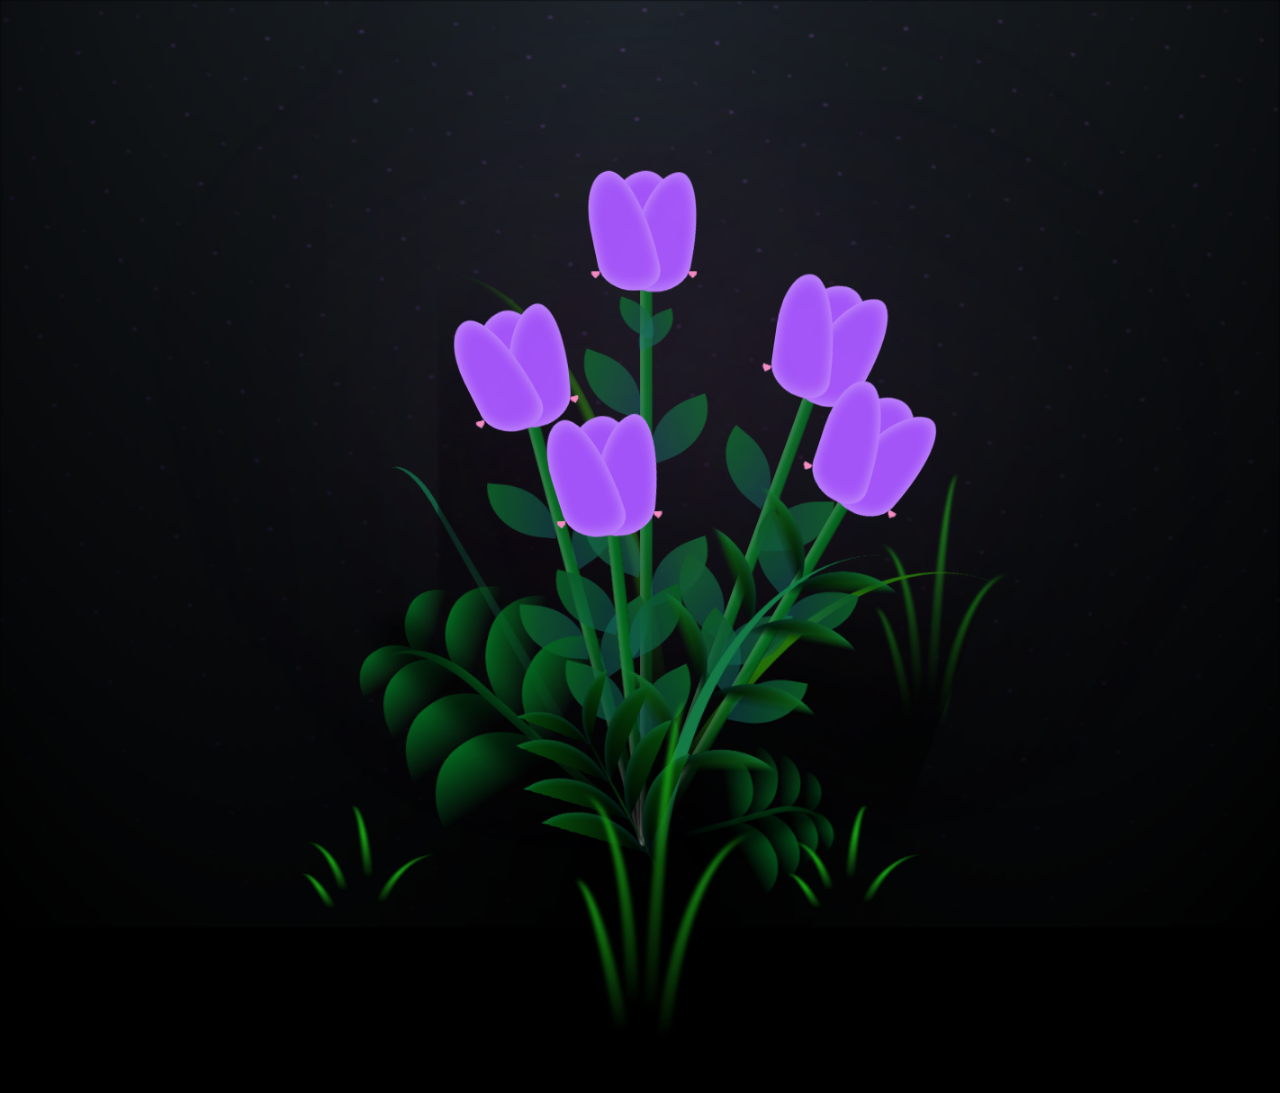
==== commit 11665806: "flower change" ====
--- a/flower.html
+++ b/flower.html
@@ -9,7 +9,7 @@
     <title>flowers</title>
 </head>
 <body class="container">
-    <div class="night"></div>
+  <div class="night"></div>
     <div class="flowers">
       <div class="flower flower--1">
         <div class="flower__leafs flower__leafs--1">
@@ -67,6 +67,58 @@
   
       <div class="flower flower--3">
         <div class="flower__leafs flower__leafs--3">
+          <div class="flower__leaf flower__leaf--1"></div>
+          <div class="flower__leaf flower__leaf--2"></div>
+          <div class="flower__leaf flower__leaf--3"></div>
+          <div class="flower__leaf flower__leaf--4"></div>
+          <div class="flower__white-circle"></div>
+  
+          <div class="flower__light flower__light--1"></div>
+          <div class="flower__light flower__light--2"></div>
+          <div class="flower__light flower__light--3"></div>
+          <div class="flower__light flower__light--4"></div>
+          <div class="flower__light flower__light--5"></div>
+          <div class="flower__light flower__light--6"></div>
+          <div class="flower__light flower__light--7"></div>
+          <div class="flower__light flower__light--8"></div>
+  
+        </div>
+        <div class="flower__line">
+          <div class="flower__line__leaf flower__line__leaf--1"></div>
+          <div class="flower__line__leaf flower__line__leaf--2"></div>
+          <div class="flower__line__leaf flower__line__leaf--3"></div>
+          <div class="flower__line__leaf flower__line__leaf--4"></div>
+        </div>
+      </div>
+
+      <div class="flower flower--4">
+        <div class="flower__leafs flower__leafs--4">
+          <div class="flower__leaf flower__leaf--1"></div>
+          <div class="flower__leaf flower__leaf--2"></div>
+          <div class="flower__leaf flower__leaf--3"></div>
+          <div class="flower__leaf flower__leaf--4"></div>
+          <div class="flower__white-circle"></div>
+  
+          <div class="flower__light flower__light--1"></div>
+          <div class="flower__light flower__light--2"></div>
+          <div class="flower__light flower__light--3"></div>
+          <div class="flower__light flower__light--4"></div>
+          <div class="flower__light flower__light--5"></div>
+          <div class="flower__light flower__light--6"></div>
+          <div class="flower__light flower__light--7"></div>
+          <div class="flower__light flower__light--8"></div>
+  
+        </div>
+        <div class="flower__line">
+          <div class="flower__line__leaf flower__line__leaf--1"></div>
+          <div class="flower__line__leaf flower__line__leaf--2"></div>
+          <div class="flower__line__leaf flower__line__leaf--3"></div>
+          <div class="flower__line__leaf flower__line__leaf--4"></div>
+        </div>
+      </div>
+
+        <div class="flower flower--5">
+        <div class="flower__leafs flower__leafs--4">
           <div class="flower__leaf flower__leaf--1"></div>
           <div class="flower__leaf flower__leaf--2"></div>
           <div class="flower__leaf flower__leaf--3"></div>
@@ -186,36 +238,6 @@
         </div>
       </div>
   
-      <div class="long-g long-g--0">
-        <div class="grow-ans" style="--d:3s">
-          <div class="leaf leaf--0"></div>
-        </div>
-        <div class="grow-ans" style="--d:2.2s">
-          <div class="leaf leaf--1"></div>
-        </div>
-        <div class="grow-ans" style="--d:3.4s">
-          <div class="leaf leaf--2"></div>
-        </div>
-        <div class="grow-ans" style="--d:3.6s">
-          <div class="leaf leaf--3"></div>
-        </div>
-      </div>
-  
-      <div class="long-g long-g--1">
-        <div class="grow-ans" style="--d:3.6s">
-          <div class="leaf leaf--0"></div>
-        </div>
-        <div class="grow-ans" style="--d:3.8s">
-          <div class="leaf leaf--1"></div>
-        </div>
-        <div class="grow-ans" style="--d:4s">
-          <div class="leaf leaf--2"></div>
-        </div>
-        <div class="grow-ans" style="--d:4.2s">
-          <div class="leaf leaf--3"></div>
-        </div>
-      </div>
-  
       <div class="long-g long-g--2">
         <div class="grow-ans" style="--d:4s">
           <div class="leaf leaf--0"></div>
@@ -230,22 +252,7 @@
           <div class="leaf leaf--3"></div>
         </div>
       </div>
-  
-      <div class="long-g long-g--3">
-        <div class="grow-ans" style="--d:4s">
-          <div class="leaf leaf--0"></div>
-        </div>
-        <div class="grow-ans" style="--d:4.2s">
-          <div class="leaf leaf--1"></div>
-        </div>
-        <div class="grow-ans" style="--d:3s">
-          <div class="leaf leaf--2"></div>
-        </div>
-        <div class="grow-ans" style="--d:3.6s">
-          <div class="leaf leaf--3"></div>
-        </div>
-      </div>
-  
+      
       <div class="long-g long-g--4">
         <div class="grow-ans" style="--d:4s">
           <div class="leaf leaf--0"></div>
@@ -260,22 +267,7 @@
           <div class="leaf leaf--3"></div>
         </div>
       </div>
-  
-      <div class="long-g long-g--5">
-        <div class="grow-ans" style="--d:4s">
-          <div class="leaf leaf--0"></div>
-        </div>
-        <div class="grow-ans" style="--d:4.2s">
-          <div class="leaf leaf--1"></div>
-        </div>
-        <div class="grow-ans" style="--d:3s">
-          <div class="leaf leaf--2"></div>
-        </div>
-        <div class="grow-ans" style="--d:3.6s">
-          <div class="leaf leaf--3"></div>
-        </div>
-      </div>
-  
+    
       <div class="long-g long-g--6">
         <div class="grow-ans" style="--d:4.2s">
           <div class="leaf leaf--0"></div>
@@ -307,5 +299,9 @@
       </div>
     </div>
     <script src="main.js"></script>
+    <audio id="background-music" autoplay loop>
+      <source src="./audio/Yiruma-RiverFlowsInYou.mp3" type="audio/mpeg">
+      Your browser does not support the audio element.
+  </audio>
   </body>
 </html>
--- a/css/main.css
+++ b/css/main.css
@@ -14,7 +14,7 @@
   display: flex;
   align-items: flex-end;
   justify-content: center;
-  min-height: 100vh;
+  min-height: 103vh;
   background-color: var(--dark-color);
   overflow: hidden;
   perspective: 1000px;
@@ -28,7 +28,7 @@
   width: 100%;
   height: 100%;
   filter: blur(0.1vmin);
-  background-image: radial-gradient(ellipse at top, transparent 0%, var(--dark-color)), radial-gradient(ellipse at bottom, var(--dark-color), rgba(145, 233, 255, 0.2)), repeating-linear-gradient(220deg, rgb(0, 0, 0) 0px, rgb(0, 0, 0) 19px, transparent 19px, transparent 22px), repeating-linear-gradient(189deg, rgb(0, 0, 0) 0px, rgb(0, 0, 0) 19px, transparent 19px, transparent 22px), repeating-linear-gradient(148deg, rgb(0, 0, 0) 0px, rgb(0, 0, 0) 19px, transparent 19px, transparent 22px), linear-gradient(90deg, rgb(0, 255, 250), rgb(240, 240, 240));
+  background-image: radial-gradient(ellipse at top, transparent 0%, var(--dark-color)), radial-gradient(ellipse at bottom, var(--dark-color), rgba(145, 178, 208, 0.286)), repeating-linear-gradient(220deg, rgb(0, 0, 0) 0px, rgb(0, 0, 0) 19px, transparent 19px, transparent 22px), repeating-linear-gradient(189deg, rgb(0, 0, 0) 0px, rgb(0, 0, 0) 19px, transparent 19px, transparent 22px), repeating-linear-gradient(148deg, rgb(0, 0, 0) 0px, rgb(0, 0, 0) 19px, transparent 19px, transparent 22px), linear-gradient(90deg, rgb(113, 51, 188), rgb(151, 77, 191));
 }
 
 .flowers {
@@ -41,7 +41,7 @@
   bottom: 10vmin;
   transform-origin: bottom center;
   z-index: 10;
-  --fl-speed: 0.8s;
+  --fl-speed: 0.3s;
 }
 .flower--1 {
   -webkit-animation: moving-flower-1 4s linear infinite;
@@ -129,6 +129,90 @@
   -webkit-animation: blooming-leaf-left var(--fl-speed) 1.9s backwards;
           animation: blooming-leaf-left var(--fl-speed) 1.9s backwards;
 }
+
+.flower--4 {
+  left: 30%;
+  transform: rotate(30deg);
+
+  -webkit-animation: moving-flower-5 5s linear infinite;
+          animation: moving-flower-5 5s linear infinite;
+}
+.flower--4 .flower__line {
+  height: 50vmin;
+  -webkit-animation-delay: 0.3s;
+          animation-delay: 0.3s;
+}
+.flower--4 .flower__line__leaf--1 {
+  -webkit-animation: blooming-leaf-right var(--fl-speed) 1.6s backwards;
+          animation: blooming-leaf-right var(--fl-speed) 1.6s backwards;
+}
+.flower--4 .flower__line__leaf--2 {
+  -webkit-animation: blooming-leaf-right var(--fl-speed) 1.4s backwards;
+          animation: blooming-leaf-right var(--fl-speed) 1.4s backwards;
+}
+.flower--4 .flower__line__leaf--3 {
+  -webkit-animation: blooming-leaf-left var(--fl-speed) 1.2s backwards;
+          animation: blooming-leaf-left var(--fl-speed) 1.2s backwards;
+}
+.flower--4 .flower__line__leaf--4 {
+  -webkit-animation: blooming-leaf-left var(--fl-speed) 1s backwards;
+          animation: blooming-leaf-left var(--fl-speed) 1s backwards;
+}
+.flower--4 .flower__line__leaf--5 {
+  -webkit-animation: blooming-leaf-right var(--fl-speed) 1.8s backwards;
+          animation: blooming-leaf-right var(--fl-speed) 1.8s backwards;
+}
+.flower--4 .flower__line__leaf--6 {
+  -webkit-animation: blooming-leaf-left var(--fl-speed) 2s backwards;
+          animation: blooming-leaf-left var(--fl-speed) 2s backwards;
+}
+
+.flower--5 {
+  left: 30%;
+  transform: rotate(-6deg);
+
+  -webkit-animation: moving-flower-5 5s linear infinite;
+          animation: moving-flower-5 5s linear infinite;
+}
+.flower--5 .flower__line {
+  height: 40vmin;
+  -webkit-animation-delay: 0.3s;
+          animation-delay: 0.3s;
+}
+.flower--5 .flower__line__leaf--1 {
+  -webkit-animation: blooming-leaf-right var(--fl-speed) 1.6s backwards;
+          animation: blooming-leaf-right var(--fl-speed) 1.6s backwards;
+}
+.flower--5 .flower__line__leaf--2 {
+  -webkit-animation: blooming-leaf-right var(--fl-speed) 1.4s backwards;
+          animation: blooming-leaf-right var(--fl-speed) 1.4s backwards;
+}
+.flower--5 .flower__line__leaf--3 {
+  -webkit-animation: blooming-leaf-left var(--fl-speed) 1.2s backwards;
+          animation: blooming-leaf-left var(--fl-speed) 1.2s backwards;
+}
+.flower--5 .flower__line__leaf--4 {
+  -webkit-animation: blooming-leaf-left var(--fl-speed) 1s backwards;
+          animation: blooming-leaf-left var(--fl-speed) 1s backwards;
+}
+.flower--5 .flower__line__leaf--5 {
+  -webkit-animation: blooming-leaf-right var(--fl-speed) 1.8s backwards;
+          animation: blooming-leaf-right var(--fl-speed) 1.8s backwards;
+}
+.flower--5 .flower__line__leaf--6 {
+  -webkit-animation: blooming-leaf-left var(--fl-speed) 2s backwards;
+          animation: blooming-leaf-left var(--fl-speed) 2s backwards;
+}
+
+@keyframes moving-flower-4 {
+  0%, 100% {
+    transform: rotate(60deg) translateY(-10vmin);
+  }
+  50% {
+    transform: rotate(55deg) translateY(-12vmin);
+  }
+}
+
 .flower__leafs {
   position: relative;
   -webkit-animation: blooming-flower 2s backwards;
@@ -154,49 +238,62 @@
   transform: translate(-50%, -100%);
   width: 8vmin;
   height: 8vmin;
-  background-color: #6bf0ff;
-  filter: blur(10vmin);
+  background-color: #dc93f6;
+  filter: blur(20vmin);
 }
 .flower__leaf {
   position: absolute;
   bottom: 0;
   left: 50%;
-  width: 8vmin;
-  height: 11vmin;
-  border-radius: 51% 49% 47% 53%/44% 45% 55% 69%;
-  background-color: #a7ffee;
-  background-image: linear-gradient(to top, #54b8aa, #a7ffee);
+  width: 10vmin;
+  height: 15vmin;
+  border-radius: 50% 50% 50% 50% / 50% 80% 20% 20%;
+  background-color: #a354f8;
+  background-image: linear-gradient(to top, #a354f8, #a354f8);
   transform-origin: bottom center;
-  opacity: 0.9;
+  opacity: 100%;
   box-shadow: inset 0 0 2vmin rgba(255, 255, 255, 0.5);
+  z-index: 2;
 }
 .flower__leaf--1 {
-  transform: translate(-10%, 1%) rotateY(40deg) rotateX(-50deg);
+  transform: translate(-40%, 1%) rotateY(40deg) rotateX(-18deg);
+  top: -14.1vmin;
+  height: 15.5vmin;
+  background-color: rgba(163, 84, 248, 1);
 }
 .flower__leaf--2 {
-  transform: translate(-50%, -4%) rotateX(40deg);
+  transform: translate(-50%, 4%) rotateX(40deg) rotateX(-55deg);
+  height: 14.5vmin;
+  width: 10vmin;
+  z-index: 1;
 }
 .flower__leaf--3 {
-  transform: translate(-90%, 0%) rotateY(45deg) rotateX(50deg);
+  transform: translate(-65%, 0%) rotateY(40deg) rotateX(18deg);
+  top: -14.1vmin;
+  height: 15.5vmin;
+  background-color: rgba(163, 84, 248, 1);
 }
 .flower__leaf--4 {
-  width: 8vmin;
-  height: 8vmin;
+  width: 6vmin;
+  height: 4vmin;
+  left: -2.2vmin;
+  top: -3.73vmin;
   transform-origin: bottom left;
-  border-radius: 4vmin 10vmin 4vmin 4vmin;
-  transform: translate(0%, 18%) rotateX(70deg) rotate(-43deg);
-  background-image: linear-gradient(to top, #39c6d6, #a7ffee);
+  border-radius: 100%;
+  transform: translate(0%, 18%) rotateX(60deg) rotate(0deg);
+  background-image: linear-gradient(to top, #a354f8, #a354f8);
   z-index: 1;
   opacity: 0.8;
 }
 .flower__white-circle {
   position: absolute;
-  left: -3.5vmin;
-  top: -3vmin;
-  width: 9vmin;
-  height: 4vmin;
-  border-radius: 50%;
-  background-color: #fff;
+  left: -2.2vmin;
+  top: -0.8vmin;
+  width: 6vmin;
+  height: 2vmin;
+  border-radius: 100%;
+  background-color: rgba(163, 84, 248, 1);
+  z-index: 0;
 }
 .flower__white-circle::after {
   content: "";
@@ -207,12 +304,12 @@
   width: 60%;
   height: 60%;
   border-radius: inherit;
-  background-image: repeating-linear-gradient(135deg, rgba(0, 0, 0, 0.03) 0px, rgba(0, 0, 0, 0.03) 1px, transparent 1px, transparent 12px), repeating-linear-gradient(45deg, rgba(0, 0, 0, 0.03) 0px, rgba(0, 0, 0, 0.03) 1px, transparent 1px, transparent 12px), repeating-linear-gradient(67.5deg, rgba(0, 0, 0, 0.03) 0px, rgba(0, 0, 0, 0.03) 1px, transparent 1px, transparent 12px), repeating-linear-gradient(135deg, rgba(0, 0, 0, 0.03) 0px, rgba(0, 0, 0, 0.03) 1px, transparent 1px, transparent 12px), repeating-linear-gradient(45deg, rgba(0, 0, 0, 0.03) 0px, rgba(0, 0, 0, 0.03) 1px, transparent 1px, transparent 12px), repeating-linear-gradient(112.5deg, rgba(0, 0, 0, 0.03) 0px, rgba(0, 0, 0, 0.03) 1px, transparent 1px, transparent 12px), repeating-linear-gradient(112.5deg, rgba(0, 0, 0, 0.03) 0px, rgba(0, 0, 0, 0.03) 1px, transparent 1px, transparent 12px), repeating-linear-gradient(45deg, rgba(0, 0, 0, 0.03) 0px, rgba(0, 0, 0, 0.03) 1px, transparent 1px, transparent 12px), repeating-linear-gradient(22.5deg, rgba(0, 0, 0, 0.03) 0px, rgba(0, 0, 0, 0.03) 1px, transparent 1px, transparent 12px), repeating-linear-gradient(45deg, rgba(0, 0, 0, 0.03) 0px, rgba(0, 0, 0, 0.03) 1px, transparent 1px, transparent 12px), repeating-linear-gradient(22.5deg, rgba(0, 0, 0, 0.03) 0px, rgba(0, 0, 0, 0.03) 1px, transparent 1px, transparent 12px), repeating-linear-gradient(135deg, rgba(0, 0, 0, 0.03) 0px, rgba(0, 0, 0, 0.03) 1px, transparent 1px, transparent 12px), repeating-linear-gradient(157.5deg, rgba(0, 0, 0, 0.03) 0px, rgba(0, 0, 0, 0.03) 1px, transparent 1px, transparent 12px), repeating-linear-gradient(67.5deg, rgba(0, 0, 0, 0.03) 0px, rgba(0, 0, 0, 0.03) 1px, transparent 1px, transparent 12px), repeating-linear-gradient(67.5deg, rgba(0, 0, 0, 0.03) 0px, rgba(0, 0, 0, 0.03) 1px, transparent 1px, transparent 12px), linear-gradient(90deg, rgb(255, 235, 18), rgb(255, 206, 0));
+  background-image: repeating-linear-gradient(135deg, rgba(0, 0, 0, 0.03) 0px, rgba(0, 0, 0, 0.03) 1px, transparent 1px, transparent 12px), repeating-linear-gradient(45deg, rgba(0, 0, 0, 0.03) 0px, rgba(0, 0, 0, 0.03) 1px, transparent 1px, transparent 12px), repeating-linear-gradient(67.5deg, rgba(0, 0, 0, 0.03) 0px, rgba(0, 0, 0, 0.03) 1px, transparent 1px, transparent 12px), repeating-linear-gradient(135deg, rgba(0, 0, 0, 0.03) 0px, rgba(0, 0, 0, 0.03) 1px, transparent 1px, transparent 12px), repeating-linear-gradient(45deg, rgba(0, 0, 0, 0.03) 0px, rgba(0, 0, 0, 0.03) 1px, transparent 1px, transparent 12px), repeating-linear-gradient(112.5deg, rgba(0, 0, 0, 0.03) 0px, rgba(0, 0, 0, 0.03) 1px, transparent 1px, transparent 12px), repeating-linear-gradient(112.5deg, rgba(0, 0, 0, 0.03) 0px, rgba(0, 0, 0, 0.03) 1px, transparent 1px, transparent 12px), repeating-linear-gradient(45deg, rgba(0, 0, 0, 0.03) 0px, rgba(0, 0, 0, 0.03) 1px, transparent 1px, transparent 12px), repeating-linear-gradient(22.5deg, rgba(0, 0, 0, 0.03) 0px, rgba(0, 0, 0, 0.03) 1px, transparent 1px, transparent 12px), repeating-linear-gradient(45deg, rgba(0, 0, 0, 0.03) 0px, rgba(0, 0, 0, 0.03) 1px, transparent 1px, transparent 12px), repeating-linear-gradient(22.5deg, rgba(0, 0, 0, 0.03) 0px, rgba(0, 0, 0, 0.03) 1px, transparent 1px, transparent 12px), repeating-linear-gradient(135deg, rgba(0, 0, 0, 0.03) 0px, rgba(0, 0, 0, 0.03) 1px, transparent 1px, transparent 12px), repeating-linear-gradient(157.5deg, rgba(0, 0, 0, 0.03) 0px, rgba(0, 0, 0, 0.03) 1px, transparent 1px, transparent 12px), repeating-linear-gradient(67.5deg, rgba(0, 0, 0, 0.03) 0px, rgba(0, 0, 0, 0.03) 1px, transparent 1px, transparent 12px), repeating-linear-gradient(67.5deg, rgba(0, 0, 0, 0.03) 0px, rgba(0, 0, 0, 0.03) 1px, transparent 1px, transparent 12px), linear-gradient(90deg, rgb(127, 47, 21), rgb(255, 206, 0));
 }
 .flower__line {
   height: 55vmin;
   width: 1.5vmin;
-  background-image: linear-gradient(to left, rgba(0, 0, 0, 0.2), transparent, rgba(255, 255, 255, 0.2)), linear-gradient(to top, transparent 10%, #14757a, #39c6d6);
+  background-image: linear-gradient(to left, rgba(0, 0, 0, 0.2), transparent, rgba(255, 255, 255, 0.2)), linear-gradient(to top, transparent 10%, #006a1b, #006a1b);
   box-shadow: inset 0 0 2px rgba(0, 0, 0, 0.5);
   -webkit-animation: grow-flower-tree 4s backwards;
           animation: grow-flower-tree 4s backwards;
@@ -227,7 +324,7 @@
   height: var(--h);
   border-top-right-radius: var(--h);
   border-bottom-left-radius: var(--h);
-  background-image: linear-gradient(to top, rgba(20, 117, 122, 0.4), #39c6d6);
+  background-image: linear-gradient(to top, rgba(20, 117, 122, 0.4), #095721);
 }
 .flower__line__leaf--1 {
   transform: rotate(70deg) rotateY(30deg);
@@ -264,14 +361,14 @@
   bottom: 0vmin;
   width: 1vmin;
   height: 1vmin;
-  background-color: rgb(255, 251, 0);
-  border-radius: 50%;
-  filter: blur(0.2vmin);
+  background-color: #b57eef;
+  clip-path: polygon(-41% 0,50% 91%, 141% 0);
+  /* filter: blur(0.2vmin); */
   -webkit-animation: light-ans 4s linear infinite backwards;
           animation: light-ans 4s linear infinite backwards;
 }
 .flower__light:nth-child(odd) {
-  background-color: #23f0ff;
+  background-color: #f78cbf;
 }
 .flower__light--1 {
   left: -2vmin;
@@ -314,7 +411,7 @@
           animation-delay: 3.5s;
 }
 .flower__grass {
-  --c: #159faa;
+  --c: #04661f;
   --line-w: 1.5vmin;
   position: absolute;
   bottom: 12vmin;
@@ -536,7 +633,7 @@
 .flower__g-long {
   --w: 2vmin;
   --h: 6vmin;
-  --c: #159faa;
+  --c: #0e5b3c;
   position: absolute;
   bottom: 10vmin;
   left: -3vmin;
@@ -592,9 +689,9 @@
   width: 30vmin;
   height: 50vmin;
   border-top-left-radius: 100%;
-  border-left: 2vmin solid #079097;
+  border-left: 2vmin solid #217005;
   background-image: linear-gradient(to bottom, transparent, var(--dark-color) 60%);
-  -webkit-mask-image: linear-gradient(to top, transparent 30%, #079097 60%);
+  -webkit-mask-image: linear-gradient(to top, transparent 30%, #24803e 60%);
 }
 .flower__g-right--1 {
   -webkit-animation: flower-g-right-ans 2.5s linear infinite;
@@ -672,7 +769,7 @@
 .flower__g-front__line {
   width: 0.3vmin;
   height: 20vmin;
-  background-image: linear-gradient(to top, transparent, #079097, transparent 100%);
+  background-image: linear-gradient(to top, transparent, #042e0b, transparent 100%);
   position: relative;
 }
 .flower__g-front__leaf-wrapper {
@@ -780,9 +877,9 @@
   height: 10vmin;
   border-radius: 100% 0% 0% 100%/100% 100% 0% 0%;
   box-shadow: inset 0 2px 1vmin hsla(184deg, 97%, 58%, 0.2);
-  background-image: linear-gradient(to bottom left, transparent, var(--dark-color)), linear-gradient(to bottom right, #159faa 50%, transparent 50%, transparent);
-  -webkit-mask-image: linear-gradient(to bottom right, #159faa 50%, transparent 50%, transparent);
-  mask-image: linear-gradient(to bottom right, #159faa 50%, transparent 50%, transparent);
+  background-image: linear-gradient(to bottom left, transparent, var(--dark-color)), linear-gradient(to bottom right, #064f0a 50%, transparent 50%, transparent);
+  -webkit-mask-image: linear-gradient(to bottom right, #097149 50%, transparent 50%, transparent);
+  mask-image: linear-gradient(to bottom right, #0e8723 50%, transparent 50%, transparent);
 }
 .flower__g-fr {
   position: absolute;
@@ -813,8 +910,8 @@
   width: 30vmin;
   height: 50vmin;
   border-top-left-radius: 100%;
-  border-left: 2vmin solid #079097;
-  -webkit-mask-image: linear-gradient(to top, transparent 25%, #079097 50%);
+  border-left: 2vmin solid #147b47;
+  -webkit-mask-image: linear-gradient(to top, transparent 25%, #0e4e2a 50%);
   position: relative;
   z-index: 1;
 }
@@ -826,8 +923,8 @@
   height: 10vmin;
   border-radius: 100% 0% 0% 100%/100% 100% 0% 0%;
   box-shadow: inset 0 2px 1vmin hsla(184deg, 97%, 58%, 0.2);
-  background-image: linear-gradient(to bottom left, transparent, var(--dark-color) 98%), linear-gradient(to bottom right, #23f0ff 45%, transparent 50%, transparent);
-  -webkit-mask-image: linear-gradient(135deg, #159faa 40%, transparent 50%, transparent);
+  background-image: linear-gradient(to bottom left, transparent, var(--dark-color) 98%), linear-gradient(to bottom right, #106e18 45%, transparent 50%, transparent);
+  -webkit-mask-image: linear-gradient(135deg, #175f22 40%, transparent 50%, transparent);
 }
 .flower__g-fr__leaf--1 {
   left: 20vmin;
@@ -951,53 +1048,33 @@
   left: -42vmin;
   transform-origin: bottom left;
 }
-.long-g--1 {
-  bottom: 0vmin;
-  transform: scale(0.8) rotate(-5deg);
-}
-.long-g--1 .leaf {
-  -webkit-mask-image: linear-gradient(to top, transparent 40%, #079097 80%) !important;
-}
-.long-g--1 .leaf--1 {
-  --w: 5vmin;
-  --h: 60vmin;
-  left: -2vmin;
-  transform: rotate(3deg) rotateY(-180deg);
-}
-.long-g--2, .long-g--3 {
+
+.long-g--2 {
   bottom: -3vmin;
   left: -35vmin;
+  filter: blur(0.3vmin);
   transform-origin: center;
   transform: scale(0.6) rotateX(60deg);
 }
-.long-g--2 .leaf, .long-g--3 .leaf {
-  -webkit-mask-image: linear-gradient(to top, transparent 50%, #079097 80%) !important;
-}
-.long-g--2 .leaf--1, .long-g--3 .leaf--1 {
+.long-g--2 .leaf {
+  -webkit-mask-image: linear-gradient(to top, transparent 50%, #176220 80%) !important;
+}
+.long-g--2 .leaf--1 {
   left: -1vmin;
   transform: rotateY(-180deg);
 }
-.long-g--3 {
-  left: -17vmin;
-  bottom: 0vmin;
-}
-.long-g--3 .leaf {
-  -webkit-mask-image: linear-gradient(to top, transparent 40%, #079097 80%) !important;
-}
+
 .long-g--4 {
   left: 25vmin;
+  filter: blur(0.3vmin);
   bottom: -3vmin;
   transform-origin: center;
   transform: scale(0.6) rotateX(60deg);
 }
 .long-g--4 .leaf {
-  -webkit-mask-image: linear-gradient(to top, transparent 50%, #079097 80%) !important;
-}
-.long-g--5 {
-  left: 42vmin;
-  bottom: 0vmin;
-  transform: scale(0.8) rotate(2deg);
-}
+  -webkit-mask-image: linear-gradient(to top, transparent 50%, #176220 80%) !important;
+}
+
 .long-g--6 {
   left: 0vmin;
   bottom: -20vmin;
@@ -1011,7 +1088,7 @@
   z-index: -1;
   filter: blur(0.3vmin);
   transform: scale(0.6) rotate(2deg);
-  opacity: 0.7;
+  opacity: 0.8;
 }
 .long-g .leaf {
   --w: 15vmin;
@@ -1318,4 +1395,5 @@
 .container * {
   -webkit-animation-play-state: paused !important;
           animation-play-state: paused !important;
+
 }/*# sourceMappingURL=main.css.map */